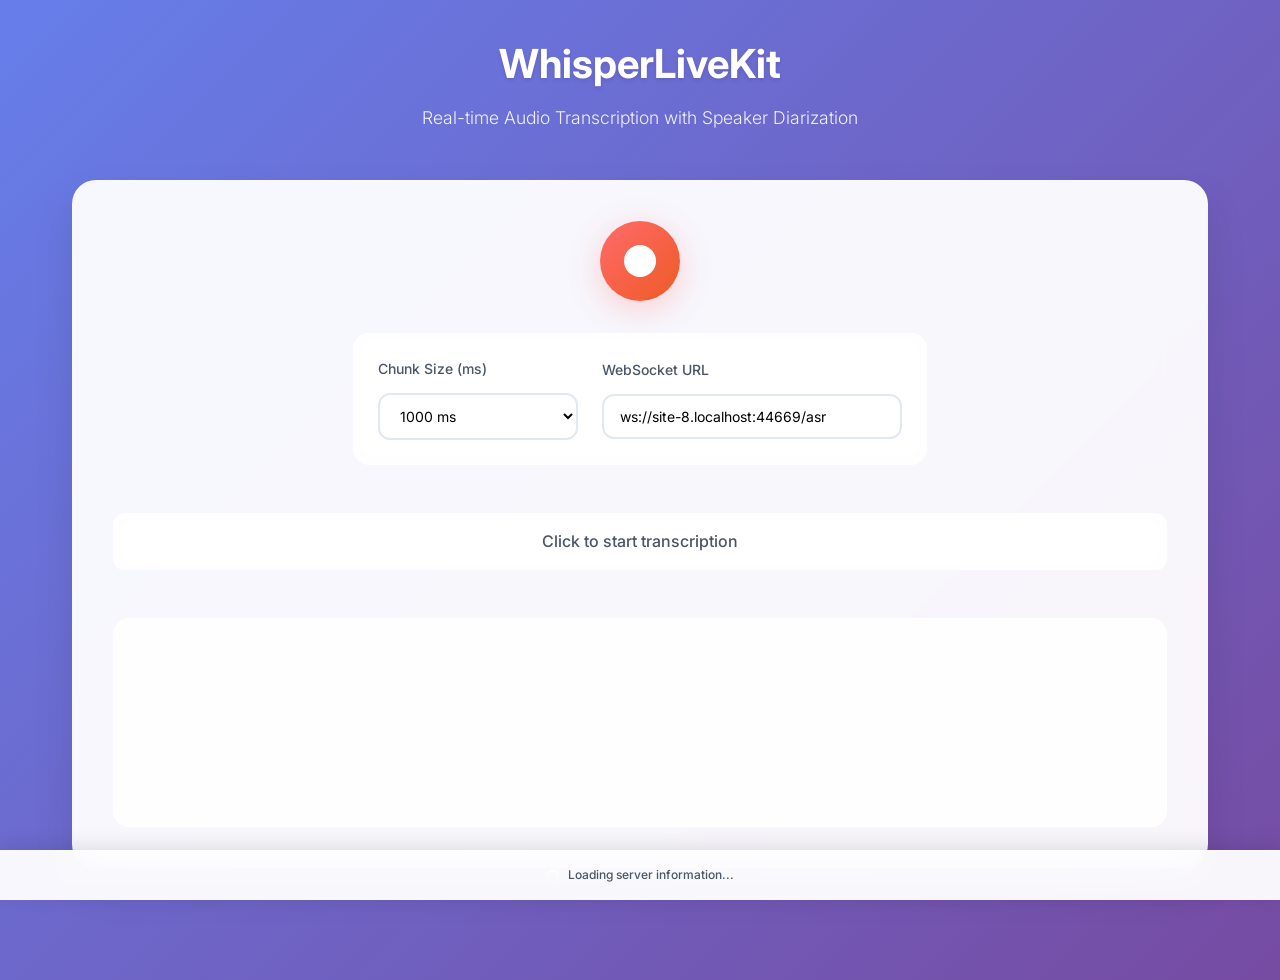
==== whisperlivekit/web/live_transcription_modern.html @ e052cbeb "Add modern UI option 2 with contemporary design, improved layout, and enhanced visual feedback" ====
<!DOCTYPE html>
<html lang="en">

<head>
    <meta charset="UTF-8" />
    <meta name="viewport" content="width=device-width, initial-scale=1.0" />
    <title>WhisperLiveKit - Real-time Audio Transcription</title>
    <link href="https://fonts.googleapis.com/css2?family=Inter:wght@300;400;500;600;700&display=swap" rel="stylesheet">
    <style>
        * {
            margin: 0;
            padding: 0;
            box-sizing: border-box;
        }

        body {
            font-family: 'Inter', -apple-system, BlinkMacSystemFont, 'Segoe UI', Roboto, sans-serif;
            background: linear-gradient(135deg, #667eea 0%, #764ba2 100%);
            min-height: 100vh;
            color: #2d3748;
            line-height: 1.6;
        }

        .container {
            max-width: 1200px;
            margin: 0 auto;
            padding: 2rem;
            min-height: 100vh;
            display: flex;
            flex-direction: column;
        }

        .header {
            text-align: center;
            margin-bottom: 3rem;
            color: white;
        }

        .header h1 {
            font-size: 2.5rem;
            font-weight: 700;
            margin-bottom: 0.5rem;
            text-shadow: 0 2px 4px rgba(0,0,0,0.1);
        }

        .header p {
            font-size: 1.1rem;
            opacity: 0.9;
            font-weight: 300;
        }

        .main-content {
            background: rgba(255, 255, 255, 0.95);
            backdrop-filter: blur(20px);
            border-radius: 24px;
            padding: 2.5rem;
            box-shadow: 0 20px 40px rgba(0,0,0,0.1);
            border: 1px solid rgba(255,255,255,0.2);
            flex: 1;
            display: flex;
            flex-direction: column;
        }

        .controls-section {
            display: flex;
            flex-direction: column;
            align-items: center;
            gap: 2rem;
            margin-bottom: 2rem;
        }

        .record-button-container {
            display: flex;
            flex-direction: column;
            align-items: center;
            gap: 1rem;
        }

        #recordButton {
            width: 80px;
            height: 80px;
            border: none;
            border-radius: 50%;
            background: linear-gradient(135deg, #ff6b6b 0%, #ee5a24 100%);
            cursor: pointer;
            transition: all 0.3s cubic-bezier(0.4, 0, 0.2, 1);
            box-shadow: 0 8px 32px rgba(255, 107, 107, 0.3);
            display: flex;
            align-items: center;
            justify-content: center;
            position: relative;
            overflow: hidden;
        }

        #recordButton:hover {
            transform: translateY(-2px);
            box-shadow: 0 12px 40px rgba(255, 107, 107, 0.4);
        }

        #recordButton:active {
            transform: translateY(0) scale(0.95);
        }

        #recordButton.recording {
            width: 200px;
            border-radius: 50px;
            background: linear-gradient(135deg, #ff6b6b 0%, #ee5a24 100%);
            justify-content: flex-start;
            padding-left: 24px;
            animation: pulse 2s infinite;
        }

        @keyframes pulse {
            0%, 100% { box-shadow: 0 8px 32px rgba(255, 107, 107, 0.3); }
            50% { box-shadow: 0 8px 32px rgba(255, 107, 107, 0.6); }
        }

        #recordButton:disabled {
            opacity: 0.6;
            cursor: not-allowed;
            transform: none;
        }

        .shape-container {
            width: 32px;
            height: 32px;
            display: flex;
            align-items: center;
            justify-content: center;
            flex-shrink: 0;
        }

        .shape {
            width: 32px;
            height: 32px;
            background-color: white;
            border-radius: 50%;
            transition: all 0.3s ease;
        }

        #recordButton.recording .shape {
            border-radius: 4px;
            width: 32px;
            height: 32px;
            animation: recording-pulse 1s infinite;
        }

        @keyframes recording-pulse {
            0%, 100% { opacity: 1; }
            50% { opacity: 0.7; }
        }

        .recording-info {
            display: none;
            align-items: center;
            margin-left: 16px;
            flex-grow: 1;
            color: white;
        }

        #recordButton.recording .recording-info {
            display: flex;
        }

        .wave-container {
            width: 60px;
            height: 30px;
            position: relative;
            display: flex;
            align-items: center;
            justify-content: center;
        }

        #waveCanvas {
            width: 100%;
            height: 100%;
        }

        .timer {
            font-size: 16px;
            font-weight: 600;
            color: white;
            margin-left: 12px;
        }

        .settings-container {
            display: flex;
            flex-wrap: wrap;
            justify-content: center;
            align-items: center;
            gap: 1.5rem;
            background: rgba(255, 255, 255, 0.8);
            padding: 1.5rem;
            border-radius: 16px;
            backdrop-filter: blur(10px);
            border: 1px solid rgba(255, 255, 255, 0.3);
        }

        .settings {
            display: flex;
            flex-direction: column;
            align-items: flex-start;
            gap: 0.5rem;
        }

        .settings label {
            font-size: 14px;
            font-weight: 500;
            color: #4a5568;
            margin-bottom: 0.25rem;
        }

        #chunkSelector,
        #websocketInput {
            font-size: 14px;
            padding: 12px 16px;
            border-radius: 12px;
            border: 2px solid #e2e8f0;
            background-color: white;
            transition: all 0.2s ease;
            font-family: 'Inter', sans-serif;
            min-width: 200px;
        }

        #websocketInput {
            width: 300px;
        }

        #chunkSelector:focus,
        #websocketInput:focus {
            outline: none;
            border-color: #667eea;
            box-shadow: 0 0 0 3px rgba(102, 126, 234, 0.1);
        }

        #status {
            text-align: center;
            font-size: 16px;
            font-weight: 500;
            color: #4a5568;
            margin: 1rem 0;
            padding: 1rem;
            background: rgba(255, 255, 255, 0.8);
            border-radius: 12px;
            backdrop-filter: blur(10px);
        }

        .transcript-container {
            flex: 1;
            background: rgba(255, 255, 255, 0.9);
            border-radius: 16px;
            padding: 2rem;
            margin-top: 2rem;
            max-height: 500px;
            overflow-y: auto;
            border: 1px solid rgba(255, 255, 255, 0.3);
        }

        #linesTranscript {
            font-size: 16px;
            line-height: 1.8;
        }

        #linesTranscript p {
            margin-bottom: 1.5rem;
            padding: 1rem;
            background: white;
            border-radius: 12px;
            box-shadow: 0 2px 8px rgba(0,0,0,0.05);
            border-left: 4px solid #667eea;
        }

        #speaker {
            background: linear-gradient(135deg, #667eea 0%, #764ba2 100%);
            color: white;
            border-radius: 20px;
            padding: 6px 16px;
            font-size: 14px;
            font-weight: 600;
            display: inline-block;
            margin-bottom: 0.5rem;
            box-shadow: 0 2px 8px rgba(102, 126, 234, 0.3);
        }

        .label_diarization {
            background: linear-gradient(135deg, #48bb78 0%, #38a169 100%);
            color: white;
            border-radius: 12px;
            padding: 4px 12px;
            margin-left: 8px;
            display: inline-block;
            white-space: nowrap;
            font-size: 12px;
            font-weight: 500;
            box-shadow: 0 2px 4px rgba(72, 187, 120, 0.3);
        }

        .label_transcription {
            background: linear-gradient(135deg, #ed8936 0%, #dd6b20 100%);
            color: white;
            border-radius: 12px;
            padding: 4px 12px;
            display: inline-block;
            white-space: nowrap;
            margin-left: 8px;
            font-size: 12px;
            font-weight: 500;
            box-shadow: 0 2px 4px rgba(237, 137, 54, 0.3);
        }

        #timeInfo {
            color: #718096;
            margin-left: 8px;
            font-size: 12px;
        }

        .textcontent {
            font-size: 16px;
            padding-left: 0;
            margin-bottom: 0.5rem;
            margin-top: 0.5rem;
            border-radius: 8px;
            line-height: 1.6;
            color: #2d3748;
        }

        .buffer_diarization {
            color: #48bb78;
            margin-left: 4px;
            font-weight: 500;
        }

        .buffer_transcription {
            color: #ed8936;
            margin-left: 4px;
            font-weight: 500;
        }

        .spinner {
            display: inline-block;
            width: 12px;
            height: 12px;
            border: 2px solid rgba(255,255,255,0.3);
            border-top: 2px solid white;
            border-radius: 50%;
            animation: spin 0.8s linear infinite;
            vertical-align: middle;
            margin-right: 6px;
        }

        @keyframes spin {
            to { transform: rotate(360deg); }
        }

        .silence {
            color: #718096;
            background: #f7fafc;
            font-size: 13px;
            border-radius: 20px;
            padding: 4px 12px;
            border: 1px solid #e2e8f0;
        }

        .loading {
            color: #2d3748;
            background: linear-gradient(135deg, #fed7d7 0%, #feb2b2 100%);
            border-radius: 12px;
            padding: 6px 12px;
            font-size: 13px;
            font-weight: 500;
            border: 1px solid #feb2b2;
        }

        .server-info-footer {
            position: fixed;
            bottom: 0;
            left: 0;
            right: 0;
            background: rgba(255, 255, 255, 0.95);
            backdrop-filter: blur(20px);
            border-top: 1px solid rgba(255, 255, 255, 0.2);
            padding: 1rem;
            font-size: 12px;
            color: #4a5568;
            text-align: center;
            z-index: 1000;
            box-shadow: 0 -4px 20px rgba(0,0,0,0.1);
        }

        .server-info {
            font-family: 'Inter', monospace;
            word-break: break-all;
            line-height: 1.4;
            font-weight: 500;
        }

        body {
            margin-bottom: 80px;
        }

        /* Responsive design */
        @media (max-width: 768px) {
            .container {
                padding: 1rem;
            }

            .header h1 {
                font-size: 2rem;
            }

            .main-content {
                padding: 1.5rem;
            }

            .settings-container {
                flex-direction: column;
                gap: 1rem;
            }

            #websocketInput {
                width: 100%;
                min-width: auto;
            }

            #chunkSelector {
                min-width: auto;
            }
        }

        /* Scrollbar styling */
        .transcript-container::-webkit-scrollbar {
            width: 8px;
        }

        .transcript-container::-webkit-scrollbar-track {
            background: rgba(255, 255, 255, 0.5);
            border-radius: 4px;
        }

        .transcript-container::-webkit-scrollbar-thumb {
            background: rgba(102, 126, 234, 0.3);
            border-radius: 4px;
        }

        .transcript-container::-webkit-scrollbar-thumb:hover {
            background: rgba(102, 126, 234, 0.5);
        }
    </style>
</head>

<body>
    <div class="container">
        <div class="header">
            <h1>WhisperLiveKit</h1>
            <p>Real-time Audio Transcription with Speaker Diarization</p>
        </div>

        <div class="main-content">
            <div class="controls-section">
                <div class="record-button-container">
                    <button id="recordButton">
                        <div class="shape-container">
                            <div class="shape"></div>
                        </div>
                        <div class="recording-info">
                            <div class="wave-container">
                                <canvas id="waveCanvas"></canvas>
                            </div>
                            <div class="timer">00:00</div>
                        </div>
                    </button>
                </div>

                <div class="settings-container">
                    <div class="settings">
                        <label for="chunkSelector">Chunk Size (ms)</label>
                        <select id="chunkSelector">
                            <option value="500">500 ms</option>
                            <option value="1000" selected>1000 ms</option>
                            <option value="2000">2000 ms</option>
                            <option value="3000">3000 ms</option>
                            <option value="4000">4000 ms</option>
                            <option value="5000">5000 ms</option>
                        </select>
                    </div>
                    <div class="settings">
                        <label for="websocketInput">WebSocket URL</label>
                        <input id="websocketInput" type="text" />
                    </div>
                </div>
            </div>

            <div id="status">Click to start transcription</div>

            <div class="transcript-container">
                <div id="linesTranscript"></div>
            </div>
        </div>
    </div>

    <div class="server-info-footer" id="serverInfo">
        <div class="server-info">
            <span class="spinner"></span> Loading server information...
        </div>
    </div>

    <script>
        let isRecording = false;
        let websocket = null;
        let recorder = null;
        let chunkDuration = 1000;
        let websocketUrl = "ws://localhost:8000/asr";
        let userClosing = false;
        let startTime = null;
        let timerInterval = null;
        let audioContext = null;
        let analyser = null;
        let microphone = null;
        let waveCanvas = document.getElementById("waveCanvas");
        let waveCtx = waveCanvas.getContext("2d");
        let animationFrame = null;
        let waitingForStop = false;
        let lastReceivedData = null;
        waveCanvas.width = 60 * (window.devicePixelRatio || 1);
        waveCanvas.height = 30 * (window.devicePixelRatio || 1);
        waveCtx.scale(window.devicePixelRatio || 1, window.devicePixelRatio || 1);

        const statusText = document.getElementById("status");
        const recordButton = document.getElementById("recordButton");
        const chunkSelector = document.getElementById("chunkSelector");
        const websocketInput = document.getElementById("websocketInput");
        const linesTranscriptDiv = document.getElementById("linesTranscript");
        const timerElement = document.querySelector(".timer");

        const host = window.location.hostname || "localhost";
        const port = window.location.port;
        const protocol = window.location.protocol === "https:" ? "wss" : "ws";
        const defaultWebSocketUrl = `${protocol}://${host}:${port}/asr`;
        websocketInput.value = defaultWebSocketUrl;
        websocketUrl = defaultWebSocketUrl;

        chunkSelector.addEventListener("change", () => {
            chunkDuration = parseInt(chunkSelector.value);
        });

        websocketInput.addEventListener("change", () => {
            const urlValue = websocketInput.value.trim();
            if (!urlValue.startsWith("ws://") && !urlValue.startsWith("wss://")) {
                statusText.textContent = "Invalid WebSocket URL (must start with ws:// or wss://)";
                return;
            }
            websocketUrl = urlValue;
            statusText.textContent = "WebSocket URL updated. Ready to connect.";
        });

        function setupWebSocket() {
            return new Promise((resolve, reject) => {
                try {
                    websocket = new WebSocket(websocketUrl);
                } catch (error) {
                    statusText.textContent = "Invalid WebSocket URL. Please check and try again.";
                    reject(error);
                    return;
                }

                websocket.onopen = () => {
                    statusText.textContent = "Connected to server.";
                    resolve();
                };

                websocket.onclose = () => {
                    if (userClosing) {
                        if (waitingForStop) {
                            statusText.textContent = "Processing finalized or connection closed.";
                            if (lastReceivedData) {
                                renderLinesWithBuffer(
                                    lastReceivedData.lines || [],
                                    lastReceivedData.buffer_diarization || "",
                                    lastReceivedData.buffer_transcription || "",
                                    0, 0, true // isFinalizing = true
                                );
                            }
                        }
                    } else {
                        statusText.textContent = "Disconnected from the WebSocket server. (Check logs if model is loading.)";
                        if (isRecording) {
                            stopRecording(); 
                        }
                    }
                    isRecording = false;  
                    waitingForStop = false; 
                    userClosing = false;  
                    lastReceivedData = null;  
                    websocket = null;    
                    updateUI();  
                };

                websocket.onerror = () => {
                    statusText.textContent = "Error connecting to WebSocket.";
                    reject(new Error("Error connecting to WebSocket"));
                };

                websocket.onmessage = (event) => {
                    const data = JSON.parse(event.data);
                    
                    if (data.type === "ready_to_stop") {
                        console.log("Ready to stop received, finalizing display and closing WebSocket.");
                        waitingForStop = false;

                        if (lastReceivedData) {
                            renderLinesWithBuffer(
                                lastReceivedData.lines || [],
                                lastReceivedData.buffer_diarization || "",
                                lastReceivedData.buffer_transcription || "",
                                0, // No more lag
                                0, // No more lag
                                true // isFinalizing = true
                            );
                        }
                        statusText.textContent = "Finished processing audio! Ready to record again.";
                        recordButton.disabled = false;
                        
                        if (websocket) {
                            websocket.close();
                        }
                        return;
                    }
                    
                    lastReceivedData = data; 
                    
                    const { 
                        lines = [], 
                        buffer_transcription = "", 
                        buffer_diarization = "",
                        remaining_time_transcription = 0,
                        remaining_time_diarization = 0,
                        status = "active_transcription"
                    } = data;
                    
                    renderLinesWithBuffer(
                        lines, 
                        buffer_diarization, 
                        buffer_transcription, 
                        remaining_time_diarization,
                        remaining_time_transcription,
                        false,
                        status
                    );
                };
            });
        }

        function renderLinesWithBuffer(lines, buffer_diarization, buffer_transcription, remaining_time_diarization, remaining_time_transcription, isFinalizing = false, current_status = "active_transcription") {
            if (current_status === "no_audio_detected") {
                linesTranscriptDiv.innerHTML = "<p style='text-align: center; color: #718096; margin-top: 20px;'><em>No audio detected...</em></p>";
                return; 
            }

            const linesHtml = lines.map((item, idx) => {
                let timeInfo = "";
                if (item.beg !== undefined && item.end !== undefined) {
                    timeInfo = ` ${item.beg} - ${item.end}`;
                }

                let speakerLabel = "";
                if (item.speaker === -2) {
                    speakerLabel = `<span class="silence">Silence<span id='timeInfo'>${timeInfo}</span></span>`;
                } else if (item.speaker == 0 && !isFinalizing) {
                    speakerLabel = `<span class='loading'><span class="spinner"></span><span id='timeInfo'>${remaining_time_diarization} second(s) of audio are undergoing diarization</span></span>`;
                } else if (item.speaker == -1) {
                    speakerLabel = `<span id="speaker">Speaker 1<span id='timeInfo'>${timeInfo}</span></span>`;
                } else if (item.speaker !== -1 && item.speaker !== 0) {
                    speakerLabel = `<span id="speaker">Speaker ${item.speaker}<span id='timeInfo'>${timeInfo}</span></span>`;
                }

                let currentLineText = item.text || "";

                if (idx === lines.length - 1) { 
                    if (!isFinalizing) {
                        if (remaining_time_transcription > 0) {
                             speakerLabel += `<span class="label_transcription"><span class="spinner"></span>Transcription lag <span id='timeInfo'>${remaining_time_transcription}s</span></span>`;
                        }
                        if (buffer_diarization && remaining_time_diarization > 0) {
                             speakerLabel += `<span class="label_diarization"><span class="spinner"></span>Diarization lag<span id='timeInfo'>${remaining_time_diarization}s</span></span>`;
                        }
                    }

                    if (buffer_diarization) {
                        if (isFinalizing) {
                            currentLineText += (currentLineText.length > 0 && buffer_diarization.trim().length > 0 ? " " : "") + buffer_diarization.trim();
                        } else {
                            currentLineText += `<span class="buffer_diarization">${buffer_diarization}</span>`;
                        }
                    }
                    if (buffer_transcription) {
                        if (isFinalizing) {
                            currentLineText += (currentLineText.length > 0 && buffer_transcription.trim().length > 0 ? " " : "") + buffer_transcription.trim();
                        } else {
                            currentLineText += `<span class="buffer_transcription">${buffer_transcription}</span>`;
                        }
                    }
                }
                
                return currentLineText.trim().length > 0 || speakerLabel.length > 0
                    ? `<p>${speakerLabel}<br/><div class='textcontent'>${currentLineText}</div></p>`
                    : `<p>${speakerLabel}<br/></p>`; 
            }).join("");

            linesTranscriptDiv.innerHTML = linesHtml;
        }

        function updateTimer() {
            if (!startTime) return;
            
            const elapsed = Math.floor((Date.now() - startTime) / 1000);
            const minutes = Math.floor(elapsed / 60).toString().padStart(2, "0");
            const seconds = (elapsed % 60).toString().padStart(2, "0");
            timerElement.textContent = `${minutes}:${seconds}`;
        }

        function drawWaveform() {
            if (!analyser) return;
            
            const bufferLength = analyser.frequencyBinCount;
            const dataArray = new Uint8Array(bufferLength);
            analyser.getByteTimeDomainData(dataArray);
            
            waveCtx.clearRect(0, 0, waveCanvas.width / (window.devicePixelRatio || 1), waveCanvas.height / (window.devicePixelRatio || 1));
            waveCtx.lineWidth = 2;
            waveCtx.strokeStyle = 'rgba(255, 255, 255, 0.8)';
            waveCtx.beginPath();
            
            const sliceWidth = (waveCanvas.width / (window.devicePixelRatio || 1)) / bufferLength;
            let x = 0;
            
            for (let i = 0; i < bufferLength; i++) {
                const v = dataArray[i] / 128.0;
                const y = v * (waveCanvas.height / (window.devicePixelRatio || 1)) / 2;
                
                if (i === 0) {
                    waveCtx.moveTo(x, y);
                } else {
                    waveCtx.lineTo(x, y);
                }
                
                x += sliceWidth;
            }
            
            waveCtx.lineTo(waveCanvas.width / (window.devicePixelRatio || 1), waveCanvas.height / (window.devicePixelRatio || 1) / 2);
            waveCtx.stroke();
            
            animationFrame = requestAnimationFrame(drawWaveform);
        }

        async function startRecording() {
            try {
                const stream = await navigator.mediaDevices.getUserMedia({ audio: true });
                
                audioContext = new (window.AudioContext || window.webkitAudioContext)();
                analyser = audioContext.createAnalyser();
                analyser.fftSize = 256;
                microphone = audioContext.createMediaStreamSource(stream);
                microphone.connect(analyser);
                
                recorder = new MediaRecorder(stream, { mimeType: "audio/webm" });
                recorder.ondataavailable = (e) => {
                    if (websocket && websocket.readyState === WebSocket.OPEN) {
                        websocket.send(e.data);
                    }
                };
                recorder.start(chunkDuration);
                
                startTime = Date.now();
                timerInterval = setInterval(updateTimer, 1000);
                drawWaveform();
                
                isRecording = true;
                updateUI();
            } catch (err) {
                statusText.textContent = "Error accessing microphone. Please allow microphone access.";
                console.error(err);
            }
        }

        async function stopRecording() {
            userClosing = true;
            waitingForStop = true;
            
            if (websocket && websocket.readyState === WebSocket.OPEN) {
                const emptyBlob = new Blob([], { type: 'audio/webm' });
                websocket.send(emptyBlob);
                statusText.textContent = "Recording stopped. Processing final audio...";
            }
            
            if (recorder) {
                recorder.stop();
                recorder = null;
            }
            
            if (microphone) {
                microphone.disconnect();
                microphone = null;
            }
            
            if (analyser) {
                analyser = null;
            }
            
            if (audioContext && audioContext.state !== 'closed') {
                try {
                    audioContext.close();
                } catch (e) {
                    console.warn("Could not close audio context:", e);
                }
                audioContext = null;
            }
            
            if (animationFrame) {
                cancelAnimationFrame(animationFrame);
                animationFrame = null;
            }
            
            if (timerInterval) {
                clearInterval(timerInterval);
                timerInterval = null;
            }            
            timerElement.textContent = "00:00";
            startTime = null;
            
            isRecording = false;
            updateUI();	
        }

        async function toggleRecording() {
            if (!isRecording) {
                if (waitingForStop) {
                    console.log("Waiting for stop, early return");
                    return;
                }
                console.log("Connecting to WebSocket");
                try {
                    if (websocket && websocket.readyState === WebSocket.OPEN) {
                        await startRecording();
                    } else {
                        await setupWebSocket();
                        await startRecording();
                    }
                } catch (err) {
                    statusText.textContent = "Could not connect to WebSocket or access mic. Aborted.";
                    console.error(err);
                }
            } else {
                console.log("Stopping recording");
                stopRecording();
            }
        }

        function updateUI() {
            recordButton.classList.toggle("recording", isRecording);
            recordButton.disabled = waitingForStop;

            if (waitingForStop) {
                if (statusText.textContent !== "Recording stopped. Processing final audio...") {
                     statusText.textContent = "Please wait for processing to complete...";
                }
            } else if (isRecording) {
                statusText.textContent = "Recording...";
            } else {
                if (statusText.textContent !== "Finished processing audio! Ready to record again." &&
                    statusText.textContent !== "Processing finalized or connection closed.") {
                    statusText.textContent = "Click to start transcription";
                }
            }
            if (!waitingForStop) {
                recordButton.disabled = false;
            }
        }

        recordButton.addEventListener("click", toggleRecording);

        async function fetchServerInfo() {
            try {
                const response = await fetch('/server-info');
                if (response.ok) {
                    const serverInfo = await response.json();
                    updateServerInfo(serverInfo);
                }
            } catch (error) {
                console.log('Could not fetch server info:', error);
            }
        }

        function updateServerInfo(serverInfo) {
            const footer = document.getElementById('serverInfo');
            if (footer && serverInfo) {
                footer.innerHTML = `
                    <div class="server-info">
                        <strong>Server:</strong> ${serverInfo.script_name || 'Unknown'} 
                        | <strong>Model:</strong> ${serverInfo.model || 'Unknown'} 
                        | <strong>Language:</strong> ${serverInfo.language || 'Unknown'} 
                        | <strong>Diarization:</strong> ${serverInfo.diarization ? 'Enabled' : 'Disabled'}
                        ${serverInfo.backend ? ` | <strong>Backend:</strong> ${serverInfo.backend}` : ''}
                        ${serverInfo.task ? ` | <strong>Task:</strong> ${serverInfo.task}` : ''}
                    </div>
                `;
            }
        }

        fetchServerInfo();
    </script>
</body>

</html>
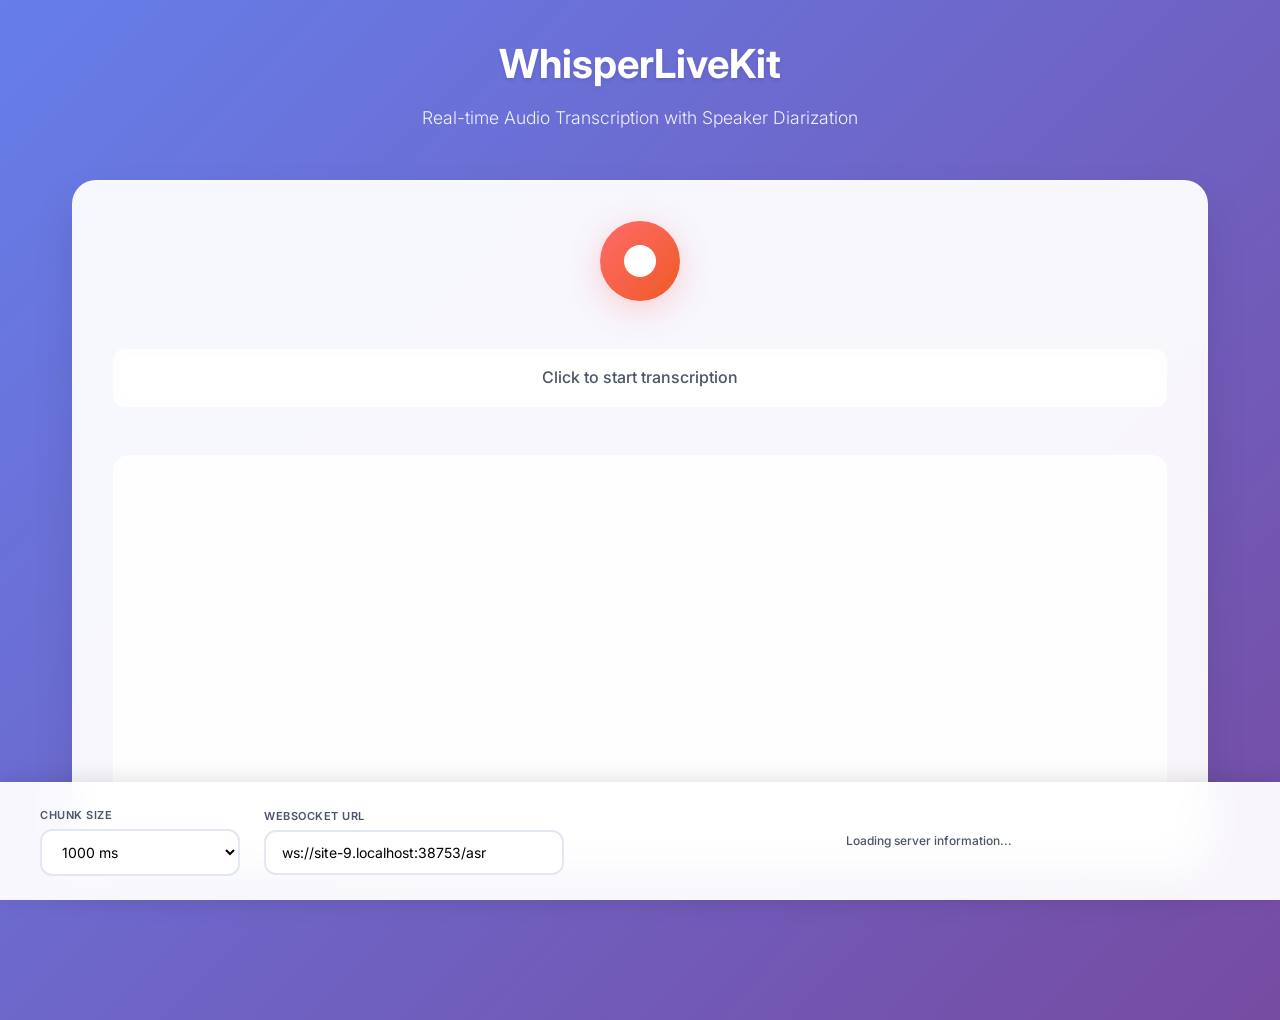
==== commit 1cfdf2e2: "Move chunk size and WebSocket URL controls to footer area for cleaner main interface" ====
--- a/whisperlivekit/web/live_transcription_modern.html
+++ b/whisperlivekit/web/live_transcription_modern.html
@@ -379,12 +379,59 @@
             background: rgba(255, 255, 255, 0.95);
             backdrop-filter: blur(20px);
             border-top: 1px solid rgba(255, 255, 255, 0.2);
-            padding: 1rem;
+            padding: 1.5rem;
             font-size: 12px;
             color: #4a5568;
-            text-align: center;
             z-index: 1000;
             box-shadow: 0 -4px 20px rgba(0,0,0,0.1);
+        }
+
+        .footer-content {
+            display: flex;
+            justify-content: space-between;
+            align-items: center;
+            max-width: 1200px;
+            margin: 0 auto;
+            gap: 2rem;
+        }
+
+        .footer-settings {
+            display: flex;
+            gap: 1.5rem;
+            align-items: center;
+        }
+
+        .footer-setting {
+            display: flex;
+            flex-direction: column;
+            gap: 0.25rem;
+        }
+
+        .footer-setting label {
+            font-size: 11px;
+            font-weight: 600;
+            color: #4a5568;
+            text-transform: uppercase;
+            letter-spacing: 0.5px;
+        }
+
+        .footer-setting select,
+        .footer-setting input {
+            font-size: 11px;
+            padding: 6px 10px;
+            border-radius: 6px;
+            border: 1px solid #e2e8f0;
+            background-color: white;
+            transition: all 0.2s ease;
+            font-family: 'Inter', sans-serif;
+            min-width: 120px;
+        }
+
+        .footer-setting select:focus,
+        .footer-setting input:focus {
+            outline: none;
+            border-color: #667eea;
+            box-shadow: 0 0 0 2px rgba(102, 126, 234, 0.1);
         }
 
         .server-info {
@@ -392,10 +439,34 @@
             word-break: break-all;
             line-height: 1.4;
             font-weight: 500;
+            text-align: center;
+            flex: 1;
         }
 
         body {
-            margin-bottom: 80px;
+            margin-bottom: 120px;
+        }
+
+        @media (max-width: 768px) {
+            .footer-content {
+                flex-direction: column;
+                gap: 1rem;
+                text-align: center;
+            }
+
+            .footer-settings {
+                flex-direction: column;
+                gap: 1rem;
+            }
+
+            .footer-setting select,
+            .footer-setting input {
+                min-width: 200px;
+            }
+
+            body {
+                margin-bottom: 160px;
+            }
         }
 
         /* Responsive design */
@@ -471,23 +542,7 @@
                     </button>
                 </div>
 
-                <div class="settings-container">
-                    <div class="settings">
-                        <label for="chunkSelector">Chunk Size (ms)</label>
-                        <select id="chunkSelector">
-                            <option value="500">500 ms</option>
-                            <option value="1000" selected>1000 ms</option>
-                            <option value="2000">2000 ms</option>
-                            <option value="3000">3000 ms</option>
-                            <option value="4000">4000 ms</option>
-                            <option value="5000">5000 ms</option>
-                        </select>
-                    </div>
-                    <div class="settings">
-                        <label for="websocketInput">WebSocket URL</label>
-                        <input id="websocketInput" type="text" />
-                    </div>
-                </div>
+
             </div>
 
             <div id="status">Click to start transcription</div>
@@ -499,8 +554,27 @@
     </div>
 
     <div class="server-info-footer" id="serverInfo">
-        <div class="server-info">
-            <span class="spinner"></span> Loading server information...
+        <div class="footer-content">
+            <div class="footer-settings">
+                <div class="footer-setting">
+                    <label for="chunkSelector">Chunk Size</label>
+                    <select id="chunkSelector">
+                        <option value="500">500 ms</option>
+                        <option value="1000" selected>1000 ms</option>
+                        <option value="2000">2000 ms</option>
+                        <option value="3000">3000 ms</option>
+                        <option value="4000">4000 ms</option>
+                        <option value="5000">5000 ms</option>
+                    </select>
+                </div>
+                <div class="footer-setting">
+                    <label for="websocketInput">WebSocket URL</label>
+                    <input id="websocketInput" type="text" />
+                </div>
+            </div>
+            <div class="server-info">
+                <span class="spinner"></span> Loading server information...
+            </div>
         </div>
     </div>
 
@@ -893,16 +967,20 @@
         function updateServerInfo(serverInfo) {
             const footer = document.getElementById('serverInfo');
             if (footer && serverInfo) {
-                footer.innerHTML = `
-                    <div class="server-info">
-                        <strong>Server:</strong> ${serverInfo.script_name || 'Unknown'} 
-                        | <strong>Model:</strong> ${serverInfo.model || 'Unknown'} 
-                        | <strong>Language:</strong> ${serverInfo.language || 'Unknown'} 
-                        | <strong>Diarization:</strong> ${serverInfo.diarization ? 'Enabled' : 'Disabled'}
-                        ${serverInfo.backend ? ` | <strong>Backend:</strong> ${serverInfo.backend}` : ''}
-                        ${serverInfo.task ? ` | <strong>Task:</strong> ${serverInfo.task}` : ''}
-                    </div>
-                `;
+                const footerContent = footer.querySelector('.footer-content');
+                if (footerContent) {
+                    const serverInfoDiv = footerContent.querySelector('.server-info');
+                    if (serverInfoDiv) {
+                        serverInfoDiv.innerHTML = `
+                            <strong>Server:</strong> ${serverInfo.script_name || 'Unknown'} 
+                            | <strong>Model:</strong> ${serverInfo.model || 'Unknown'} 
+                            | <strong>Language:</strong> ${serverInfo.language || 'Unknown'} 
+                            | <strong>Diarization:</strong> ${serverInfo.diarization ? 'Enabled' : 'Disabled'}
+                            ${serverInfo.backend ? ` | <strong>Backend:</strong> ${serverInfo.backend}` : ''}
+                            ${serverInfo.task ? ` | <strong>Task:</strong> ${serverInfo.task}` : ''}
+                        `;
+                    }
+                }
             }
         }
 
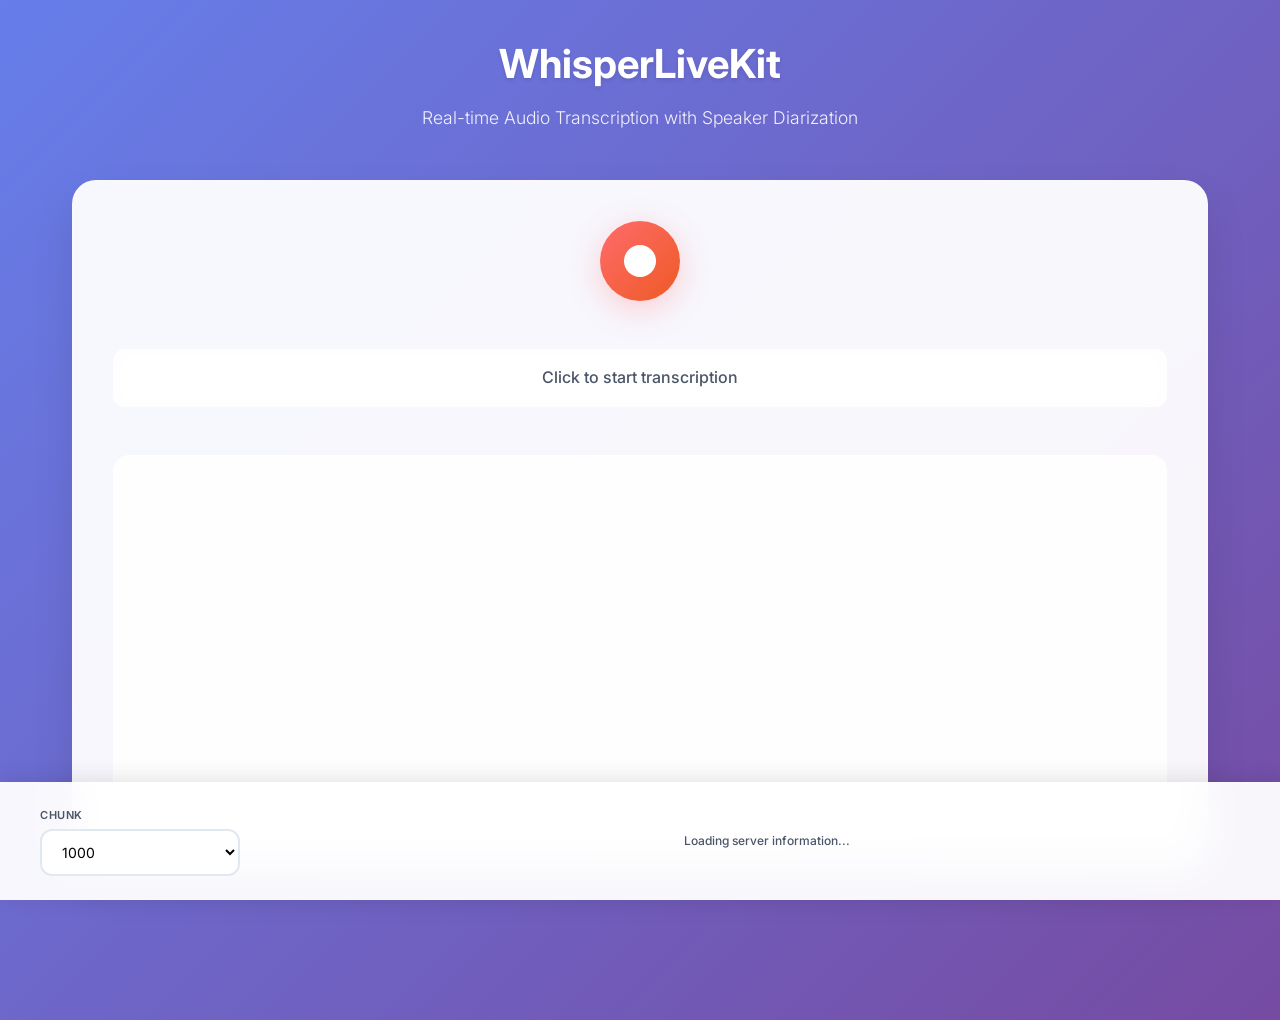
==== commit c991cbd1: "Simplify footer controls: smaller chunk size UI and hide WebSocket URL input" ====
--- a/whisperlivekit/web/live_transcription_modern.html
+++ b/whisperlivekit/web/live_transcription_modern.html
@@ -417,14 +417,18 @@
 
         .footer-setting select,
         .footer-setting input {
-            font-size: 11px;
-            padding: 6px 10px;
-            border-radius: 6px;
+            font-size: 10px;
+            padding: 4px 8px;
+            border-radius: 4px;
             border: 1px solid #e2e8f0;
             background-color: white;
             transition: all 0.2s ease;
             font-family: 'Inter', sans-serif;
-            min-width: 120px;
+            min-width: 80px;
+        }
+
+        .footer-setting input[type="hidden"] {
+            display: none;
         }
 
         .footer-setting select:focus,
@@ -459,9 +463,8 @@
                 gap: 1rem;
             }
 
-            .footer-setting select,
-            .footer-setting input {
-                min-width: 200px;
+            .footer-setting select {
+                min-width: 120px;
             }
 
             body {
@@ -557,20 +560,17 @@
         <div class="footer-content">
             <div class="footer-settings">
                 <div class="footer-setting">
-                    <label for="chunkSelector">Chunk Size</label>
+                    <label for="chunkSelector">Chunk</label>
                     <select id="chunkSelector">
-                        <option value="500">500 ms</option>
-                        <option value="1000" selected>1000 ms</option>
-                        <option value="2000">2000 ms</option>
-                        <option value="3000">3000 ms</option>
-                        <option value="4000">4000 ms</option>
-                        <option value="5000">5000 ms</option>
+                        <option value="500">500</option>
+                        <option value="1000" selected>1000</option>
+                        <option value="2000">2000</option>
+                        <option value="3000">3000</option>
+                        <option value="4000">4000</option>
+                        <option value="5000">5000</option>
                     </select>
                 </div>
-                <div class="footer-setting">
-                    <label for="websocketInput">WebSocket URL</label>
-                    <input id="websocketInput" type="text" />
-                </div>
+                <input id="websocketInput" type="hidden" />
             </div>
             <div class="server-info">
                 <span class="spinner"></span> Loading server information...
@@ -617,15 +617,8 @@
             chunkDuration = parseInt(chunkSelector.value);
         });
 
-        websocketInput.addEventListener("change", () => {
-            const urlValue = websocketInput.value.trim();
-            if (!urlValue.startsWith("ws://") && !urlValue.startsWith("wss://")) {
-                statusText.textContent = "Invalid WebSocket URL (must start with ws:// or wss://)";
-                return;
-            }
-            websocketUrl = urlValue;
-            statusText.textContent = "WebSocket URL updated. Ready to connect.";
-        });
+        // WebSocket URL is automatically set and hidden from user
+        // The input field is hidden but still functional for programmatic access
 
         function setupWebSocket() {
             return new Promise((resolve, reject) => {
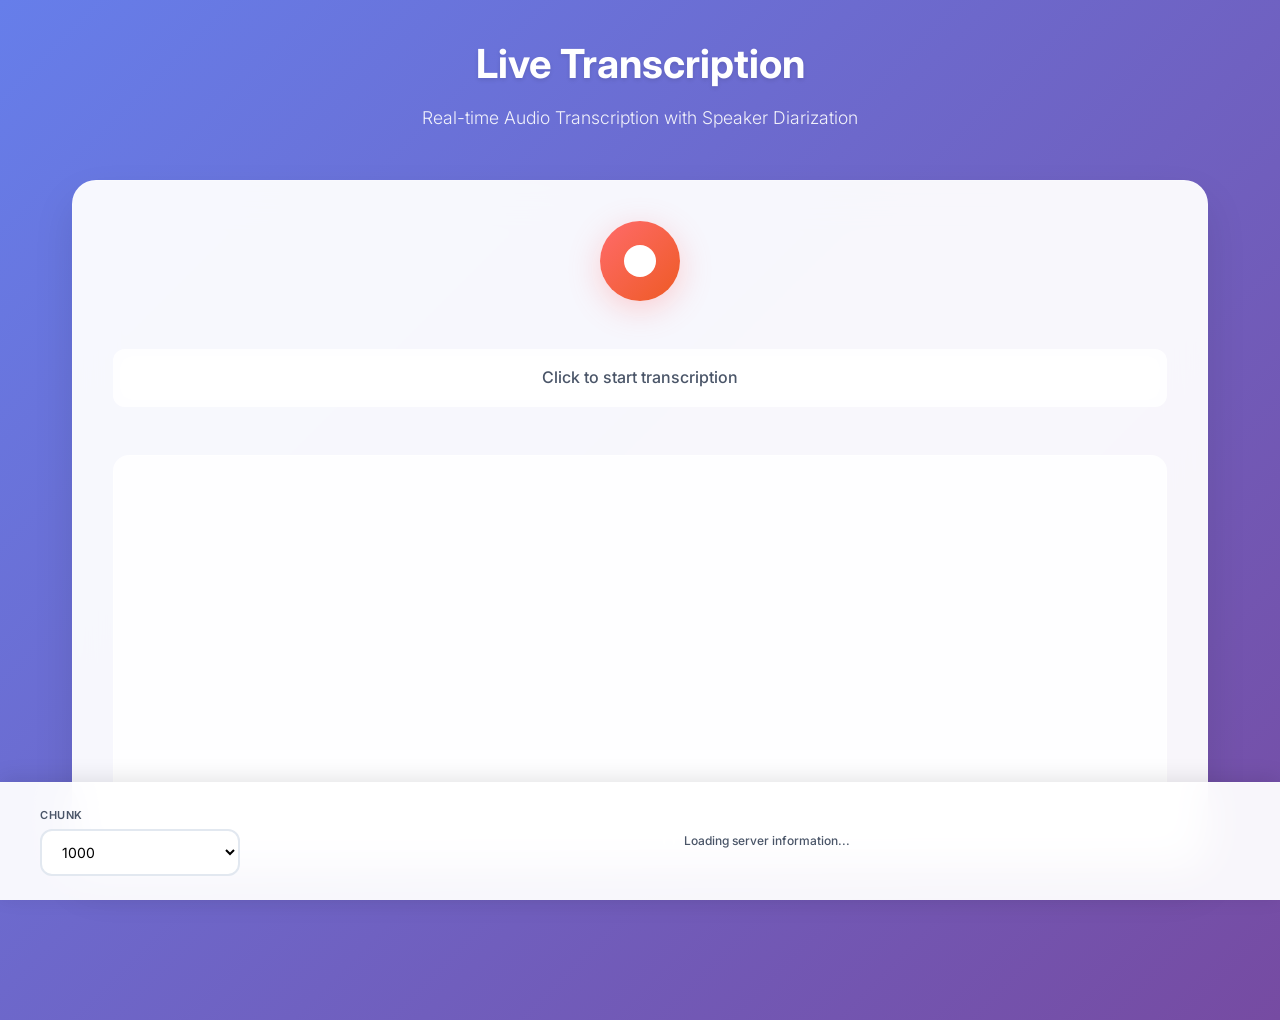
==== commit f5b976db: "Add recordings feature with enhanced logging and HTTPS support" ====
--- a/whisperlivekit/web/live_transcription_modern.html
+++ b/whisperlivekit/web/live_transcription_modern.html
@@ -4,7 +4,7 @@
 <head>
     <meta charset="UTF-8" />
     <meta name="viewport" content="width=device-width, initial-scale=1.0" />
-    <title>WhisperLiveKit - Real-time Audio Transcription</title>
+    <title>Live Transcription - Real-time Audio Transcription</title>
     <link href="https://fonts.googleapis.com/css2?family=Inter:wght@300;400;500;600;700&display=swap" rel="stylesheet">
     <style>
         * {
@@ -525,7 +525,7 @@
 <body>
     <div class="container">
         <div class="header">
-            <h1>WhisperLiveKit</h1>
+            <h1>Live Transcription</h1>
             <p>Real-time Audio Transcription with Speaker Diarization</p>
         </div>
 
